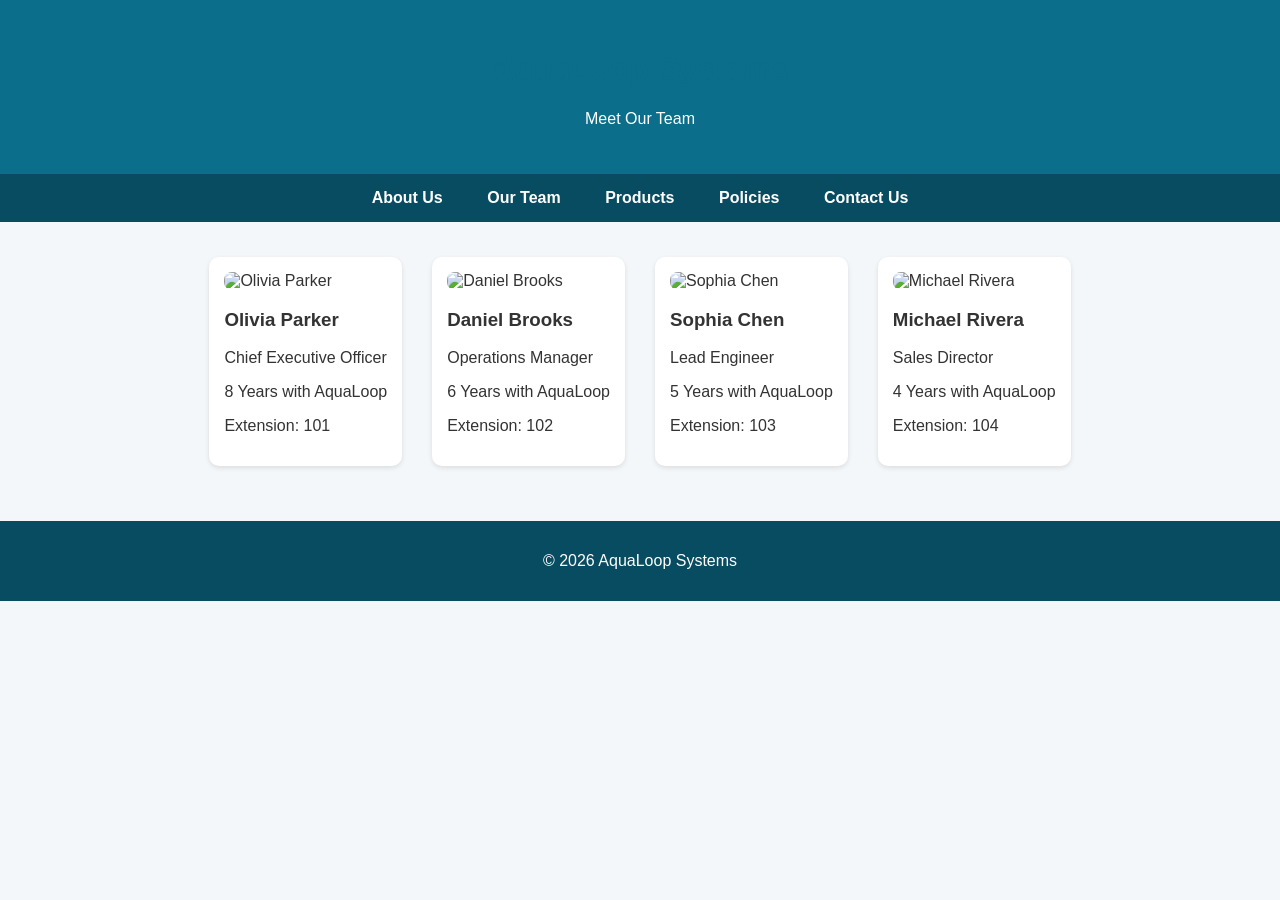
==== employees.html @ 782f88c9 "Create employees.html" ====
<!DOCTYPE html>
<html lang="en">
<head>
<meta charset="UTF-8">
<meta name="viewport" content="width=device-width, initial-scale=1.0">
<title>AquaLoop Systems - Our Team</title>
<link rel="stylesheet" href="style.css">
</head>

<body>

<header>
<h1>AquaLoop Systems</h1>
<p>Meet Our Team</p>
</header>

<nav>
<a href="index.html">About Us</a>
<a href="employees.html">Our Team</a>
<a href="products.html">Products</a>
<a href="policies.html">Policies</a>
<a href="contact_us.html">Contact Us</a>
</nav>

<main>

<div class="grid">

<div class="employee-card">
<img src="https://via.placeholder.com/250x250" alt="Olivia Parker">
<h3>Olivia Parker</h3>
<p>Chief Executive Officer</p>
<p>8 Years with AquaLoop</p>
<p>Extension: 101</p>
</div>

<div class="employee-card">
<img src="https://via.placeholder.com/250x250" alt="Daniel Brooks">
<h3>Daniel Brooks</h3>
<p>Operations Manager</p>
<p>6 Years with AquaLoop</p>
<p>Extension: 102</p>
</div>

<div class="employee-card">
<img src="https://via.placeholder.com/250x250" alt="Sophia Chen">
<h3>Sophia Chen</h3>
<p>Lead Engineer</p>
<p>5 Years with AquaLoop</p>
<p>Extension: 103</p>
</div>

<div class="employee-card">
<img src="https://via.placeholder.com/250x250" alt="Michael Rivera">
<h3>Michael Rivera</h3>
<p>Sales Director</p>
<p>4 Years with AquaLoop</p>
<p>Extension: 104</p>
</div>

</div>

</main>

<footer>
<p>&copy; 2026 AquaLoop Systems</p>
</footer>

</body>
</html>
---- style.css ----
body{
    margin:0;
    font-family: Arial, Helvetica, sans-serif;
    background-color:#f4f7f9;
    color:#333;
}

header{
    background:#0b6e8a;
    color:white;
    text-align:center;
    padding:30px;
}

nav{
    background:#084c61;
    text-align:center;
    padding:15px;
}

nav a{
    color:white;
    text-decoration:none;
    margin:0 20px;
    font-weight:bold;
}

nav a:hover{
    color:#8fd3e8;
}

main{
    width:80%;
    margin:auto;
    padding:20px;
}

section{
    background:white;
    margin:20px 0;
    padding:20px;
    border-radius:10px;
    box-shadow:0 2px 5px rgba(0,0,0,0.1);
}

h1,h2{
    color:#0b6e8a;
}

img{
    max-width:100%;
    border-radius:8px;
}

.employee-card,
.product-card{
    background:white;
    padding:15px;
    margin:15px;
    border-radius:10px;
    box-shadow:0 2px 5px rgba(0,0,0,0.1);
}

.grid{
    display:flex;
    flex-wrap:wrap;
    justify-content:center;
}

footer{
    background:#084c61;
    color:white;
    text-align:center;
    padding:15px;
    margin-top:20px;
}

iframe{
    width:100%;
    height:400px;
    border:none;
}
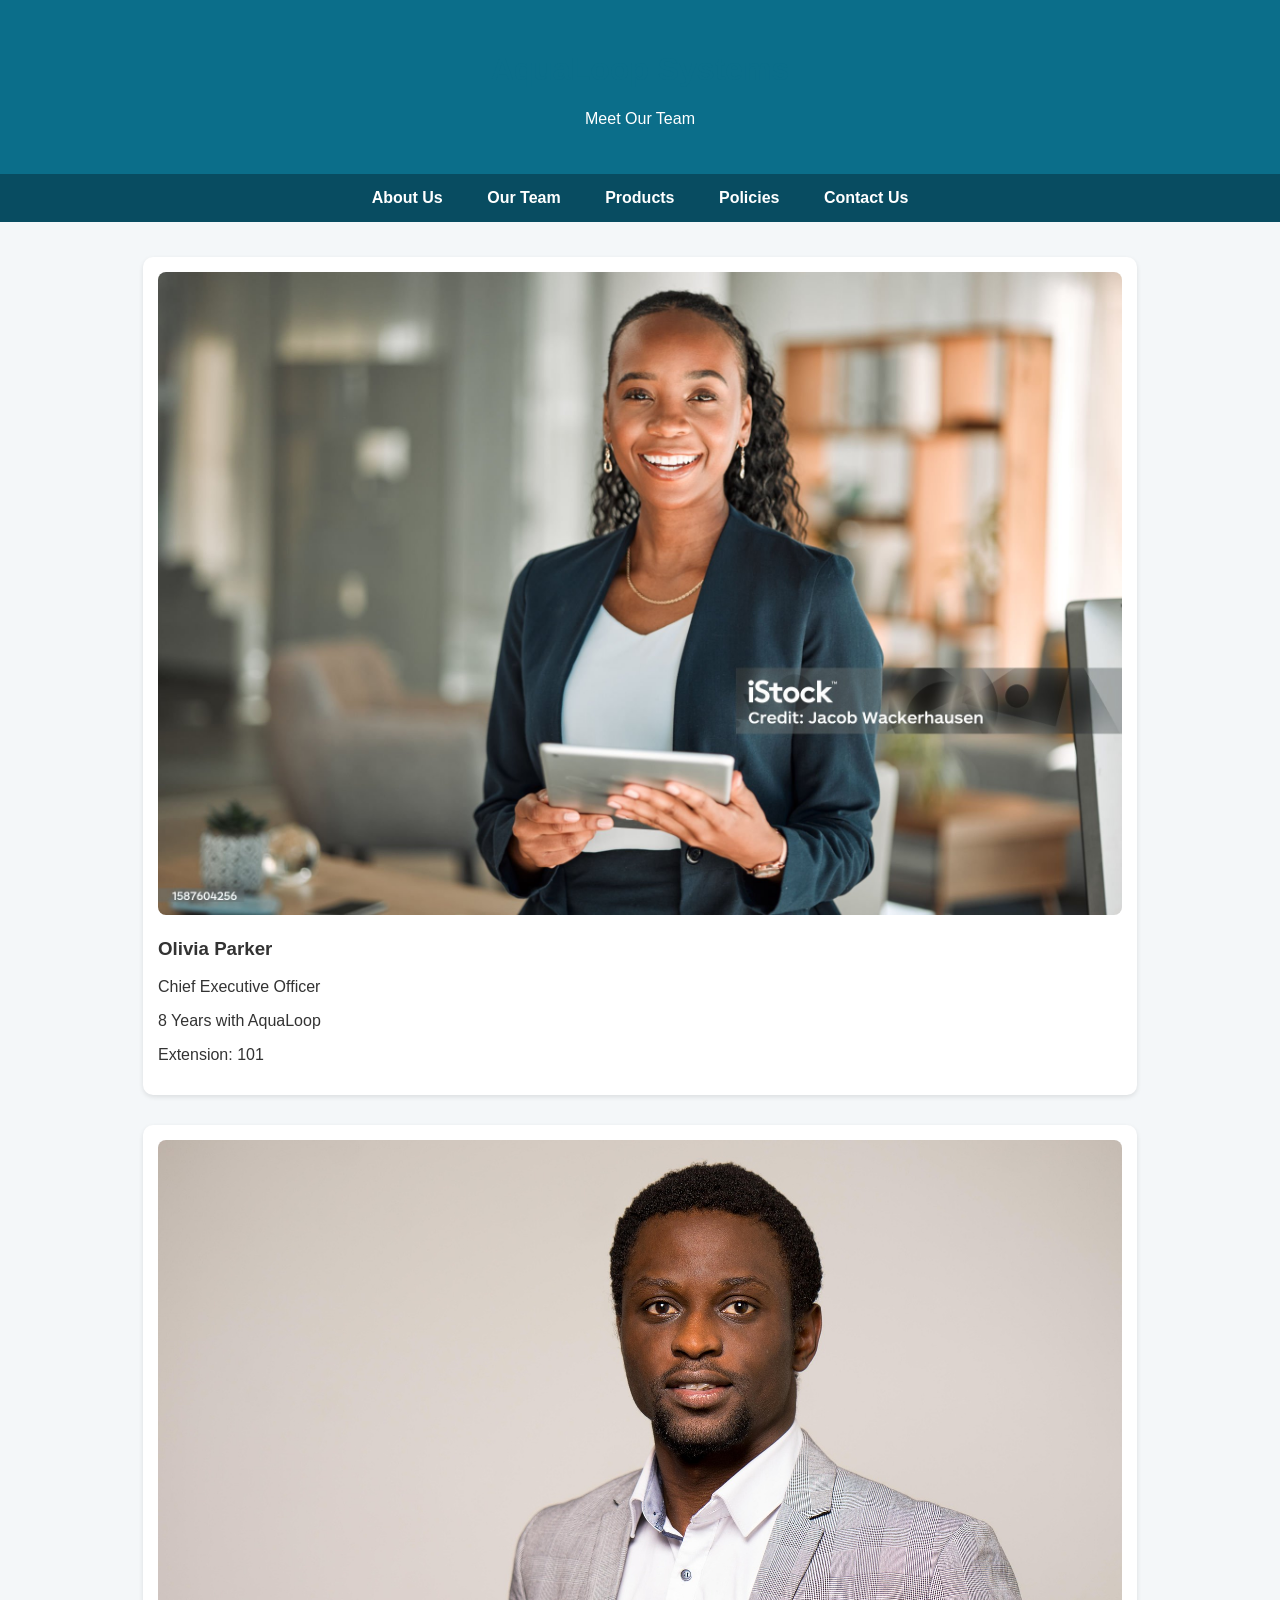
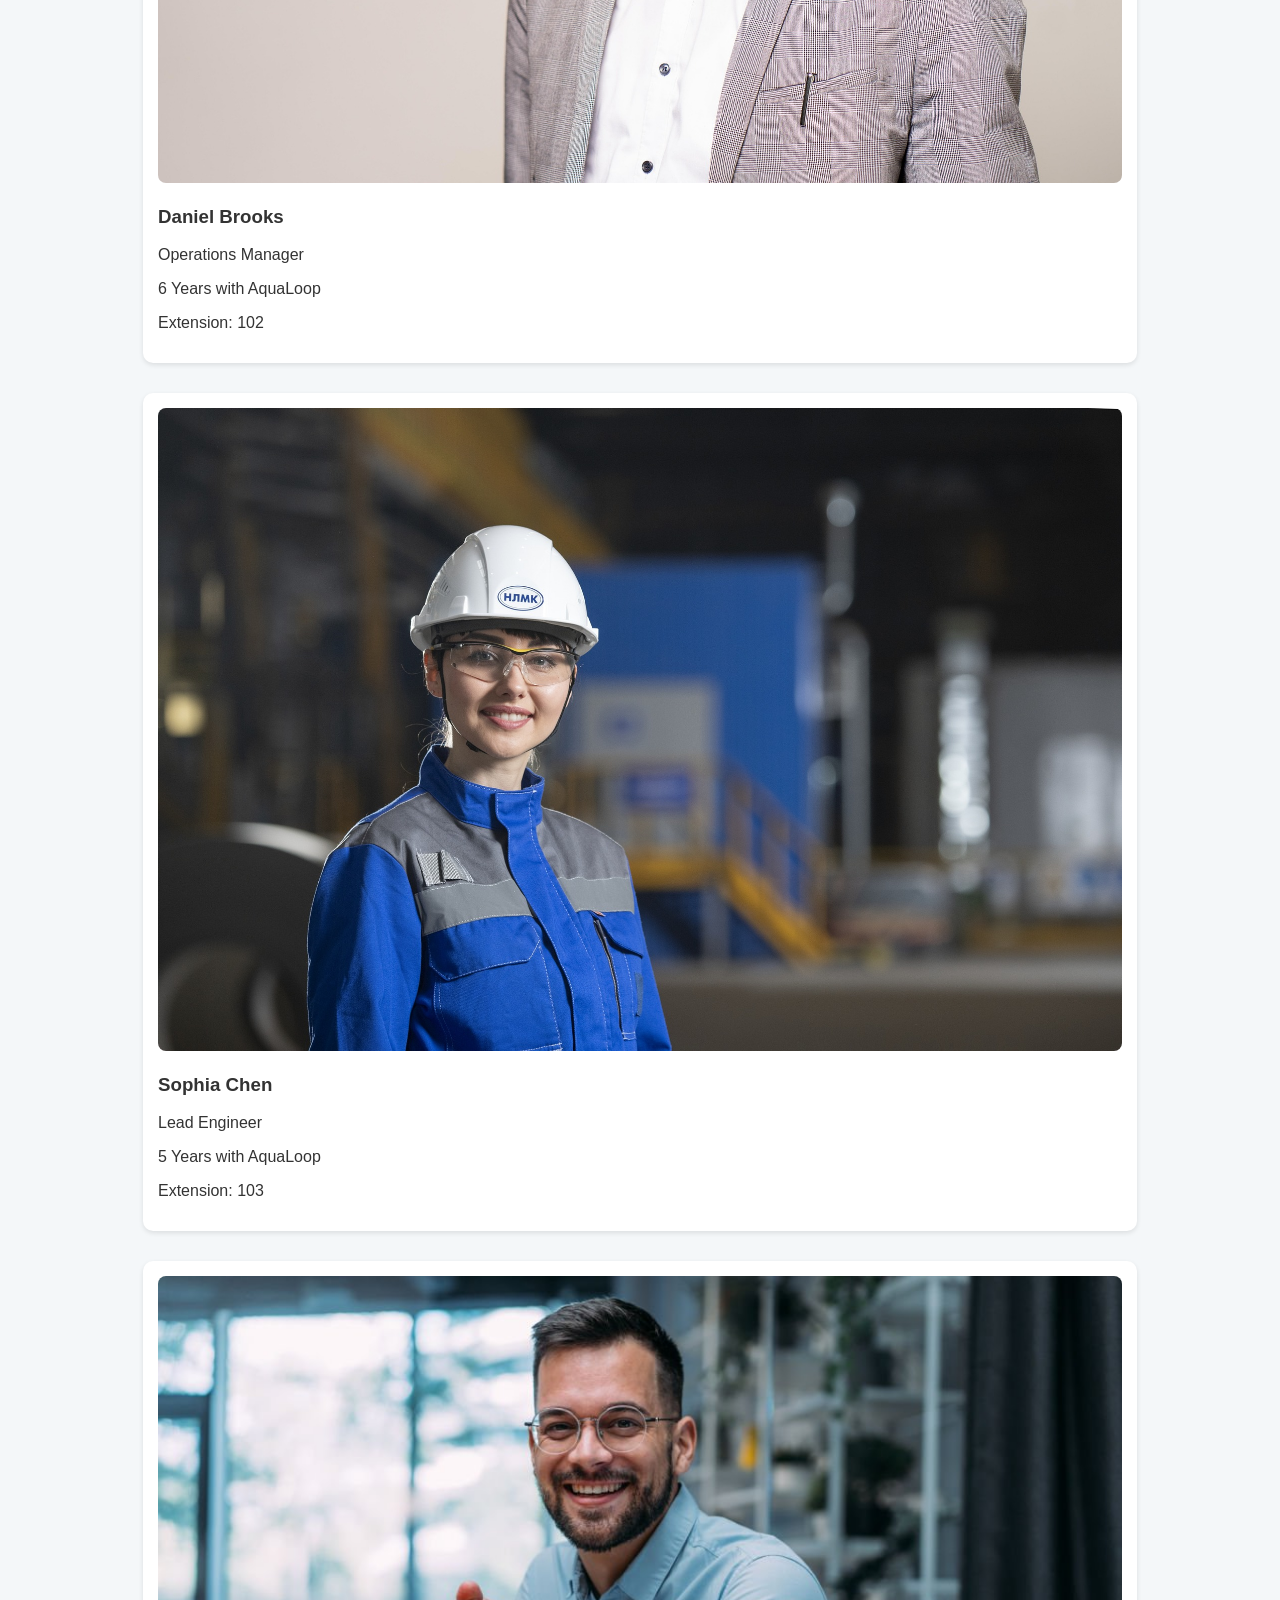
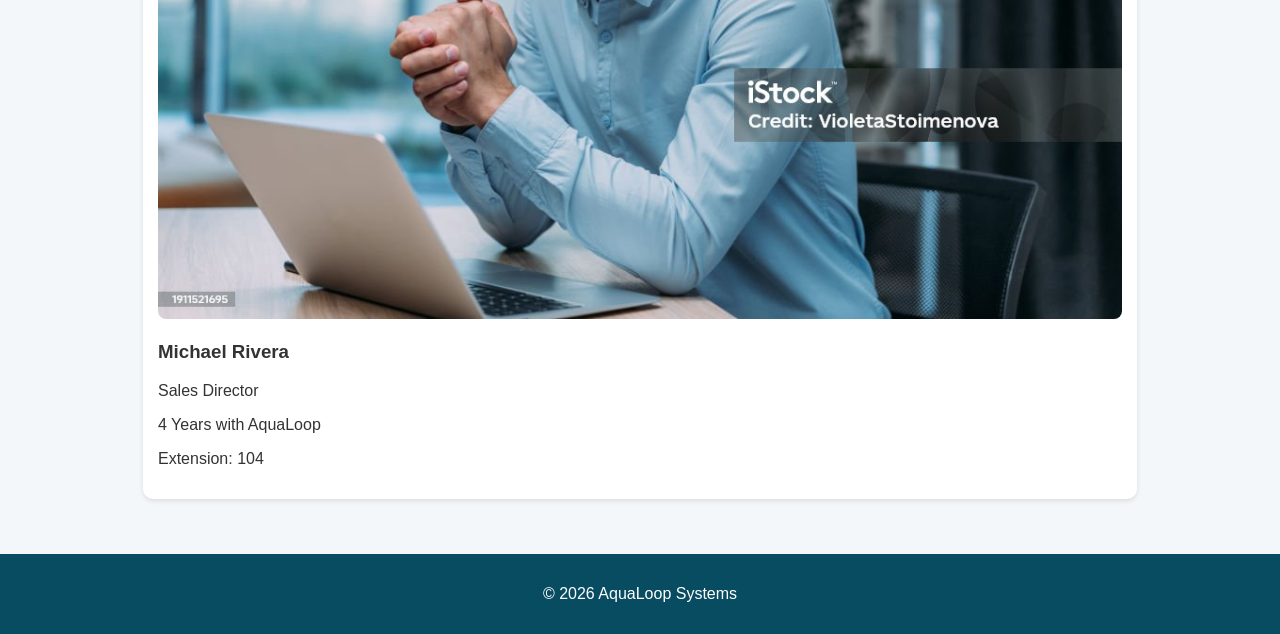
==== commit a0ea38c5: "Update employees.html" ====
--- a/employees.html
+++ b/employees.html
@@ -27,7 +27,7 @@
 <div class="grid">
 
 <div class="employee-card">
-<img src="https://via.placeholder.com/250x250" alt="Olivia Parker">
+<img src="businesswoman.jpg" alt="Olivia Parker">
 <h3>Olivia Parker</h3>
 <p>Chief Executive Officer</p>
 <p>8 Years with AquaLoop</p>
@@ -35,7 +35,7 @@
 </div>
 
 <div class="employee-card">
-<img src="https://via.placeholder.com/250x250" alt="Daniel Brooks">
+<img src="business manager.jpg" alt="Daniel Brooks">
 <h3>Daniel Brooks</h3>
 <p>Operations Manager</p>
 <p>6 Years with AquaLoop</p>
@@ -43,7 +43,7 @@
 </div>
 
 <div class="employee-card">
-<img src="https://via.placeholder.com/250x250" alt="Sophia Chen">
+<img src="engineer.jpg" alt="Sophia Chen">
 <h3>Sophia Chen</h3>
 <p>Lead Engineer</p>
 <p>5 Years with AquaLoop</p>
@@ -51,7 +51,7 @@
 </div>
 
 <div class="employee-card">
-<img src="https://via.placeholder.com/250x250" alt="Michael Rivera">
+<img src="sales professional.jpg" alt="Michael Rivera">
 <h3>Michael Rivera</h3>
 <p>Sales Director</p>
 <p>4 Years with AquaLoop</p>
